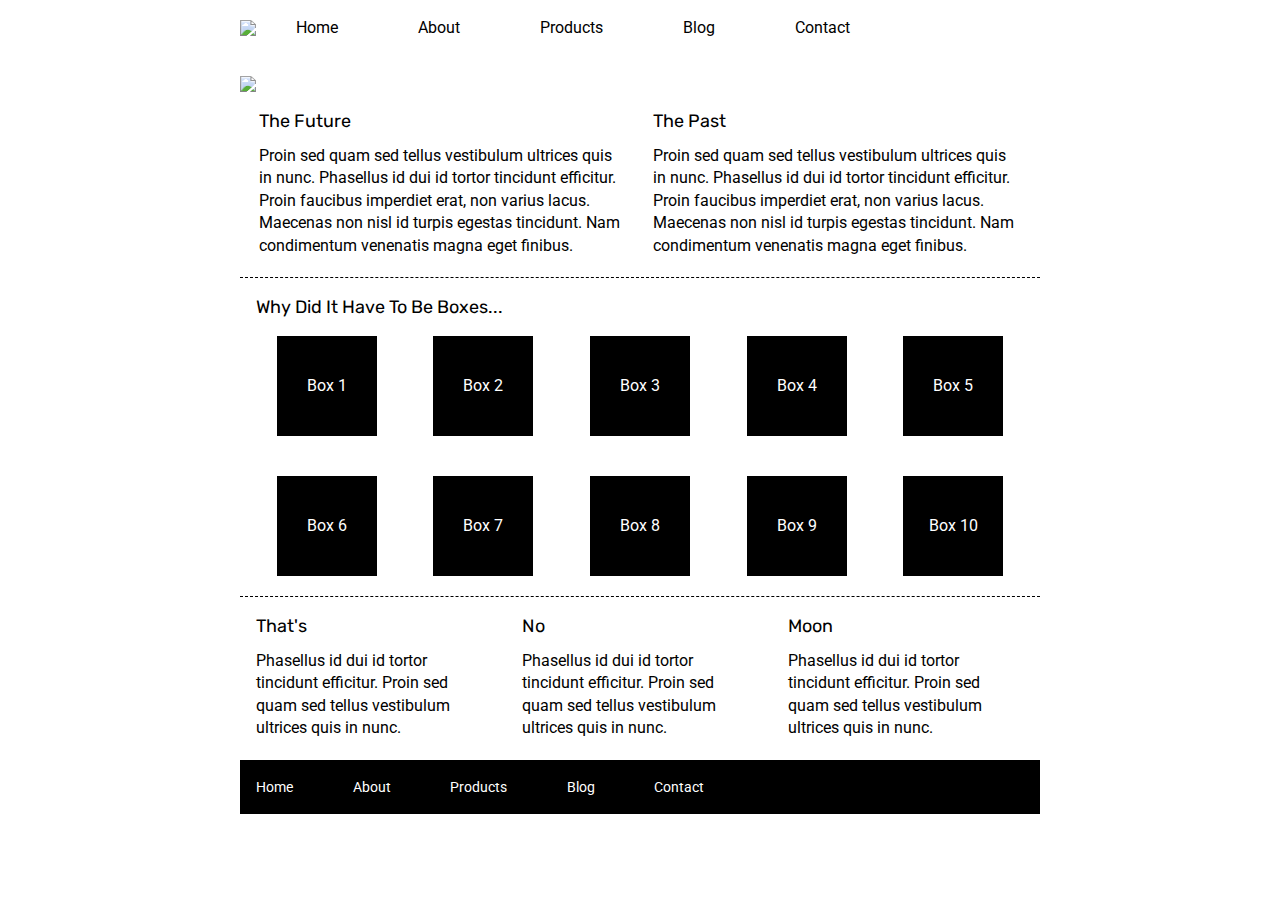
==== index.html @ e72b9fe1 "added nav bar and hero image" ====
<!doctype html>

<html lang="en">
<head>
  <meta charset="utf-8">

  <title>Sprint Challenge - Home</title>

  <link href="https://fonts.googleapis.com/css?family=Roboto|Rubik" rel="stylesheet">
  <link rel="stylesheet" href="css/index.css">

</head>

<body>
    <div class="container">
      <header>
        <div class="navbar">
          <img src="C:\Users\Kenichi Ruf\OneDrive\Lambda School\Sprint-Challenge--User-Interface\img\lambda-black.png"></img>
          <nav>
            <a href="">Home</a>
            <a href="">About</a>
            <a href="">Products</a>
            <a href="">Blog</a>
            <a href="">Contact</a>
          </nav>
        </div>
      </header>
        <section class="top-content">
            <img src="C:\Users\Kenichi Ruf\OneDrive\Lambda School\Sprint-Challenge--User-Interface\img\jumbo.jpg"></img>
            <div class="text-container">
                <h2>The Future</h2>
                <p>Proin sed quam sed tellus vestibulum ultrices quis in nunc. Phasellus id dui id tortor tincidunt efficitur. Proin faucibus imperdiet erat, non varius lacus. Maecenas non nisl id turpis egestas tincidunt. Nam condimentum venenatis magna eget finibus.</p>
            </div>
            <div class="text-container">
                <h2>The Past</h2>
                <p>Proin sed quam sed tellus vestibulum ultrices quis in nunc. Phasellus id dui id tortor tincidunt efficitur. Proin faucibus imperdiet erat, non varius lacus. Maecenas non nisl id turpis egestas tincidunt. Nam condimentum venenatis magna eget finibus.</p>
            </div>
        </section>

        <section class="middle-content">

            <h2>Why Did It Have To Be Boxes...</h2>

            <div class="boxes">
                <div class="box">Box 1</div>
                <div class="box">Box 2</div>
                <div class="box">Box 3</div>
                <div class="box">Box 4</div>
                <div class="box">Box 5</div>
                <div class="box">Box 6</div>
                <div class="box">Box 7</div>
                <div class="box">Box 8</div>
                <div class="box">Box 9</div>
                <div class="box">Box 10</div>
            </div>

        </section>

        <section class="bottom-content">

            <div class="text-container">
                <h2>That's</h2>
                <p>Phasellus id dui id tortor tincidunt efficitur. Proin sed quam sed tellus vestibulum ultrices quis in nunc.</p>
            </div>
            <div class="text-container">
                <h2>No</h2>
                <p>Phasellus id dui id tortor tincidunt efficitur. Proin sed quam sed tellus vestibulum ultrices quis in nunc.</p>
            </div>
            <div class="text-container">
                <h2>Moon</h2>
                <p>Phasellus id dui id tortor tincidunt efficitur. Proin sed quam sed tellus vestibulum ultrices quis in nunc.</p>
            </div>

        </section>

        <footer>
            <nav>
                <a href="#">Home</a>
                <a href="#">About</a>
                <a href="#">Products</a>
                <a href="#">Blog</a>
                <a href="#">Contact</a>
            </nav>
        </footer>
    </div><!-- container -->
</body>
</html>
---- css/index.css ----
/* http://meyerweb.com/eric/tools/css/reset/
   v2.0 | 20110126
   License: none (public domain)
*/

html, body, div, span, applet, object, iframe,
h1, h2, h3, h4, h5, h6, p, blockquote, pre,
a, abbr, acronym, address, big, cite, code,
del, dfn, em, img, ins, kbd, q, s, samp,
small, strike, strong, sub, sup, tt, var,
b, u, i, center,
dl, dt, dd, ol, ul, li,
fieldset, form, label, legend,
table, caption, tbody, tfoot, thead, tr, th, td,
article, aside, canvas, details, embed,
figure, figcaption, footer, header, hgroup,
menu, nav, output, ruby, section, summary,
time, mark, audio, video {
	margin: 0;
	padding: 0;
	border: 0;
	font-size: 100%;
	font: inherit;
	vertical-align: baseline;
}
/* HTML5 display-role reset for older browsers */
article, aside, details, figcaption, figure,
footer, header, hgroup, menu, nav, section {
	display: block;
}
body {
	line-height: 1;
}
ol, ul {
	list-style: none;
}
blockquote, q {
	quotes: none;
}
blockquote:before, blockquote:after,
q:before, q:after {
	content: '';
	content: none;
}
table {
	border-collapse: collapse;
	border-spacing: 0;
}

* {
    box-sizing: border-box;
}

html, body {
    height: 100%;
    font-family: 'Roboto', sans-serif;
}

h1, h2, h3, h4, h5 {
    font-size: 18px;
    margin-bottom: 15px;
    font-family: 'Rubik', sans-serif;
}

p {
    line-height: 1.4;
}

.container {
    width: 800px;
    margin: 0 auto;
}

header {
		width: 100%;
		padding-top: 20px;
		padding-bottom: 20px;
}

.navbar {
			display: flex;
}

header nav {
		display: flex;
		align-items: center;
}

header nav a {
	margin-left: 40px;
	margin-right: 40px;
	color: black;
	text-decoration: none;
}

.top-content {
    display: flex;
    flex-wrap: wrap;
    justify-content: space-evenly;
    margin-bottom: 20px;
    border-bottom: 1px dashed black;
}

.top-content img {
	width: 100%;
	margin-top: 20px;
	margin-bottom: 20px;
}
.top-content .text-container {
    width: 48%;
    padding: 0 1%;
    padding-bottom: 20px;
}

.middle-content {
    margin-bottom: 20px;
    border-bottom: 1px dashed black;
}

.middle-content h2 {
    padding: 0 2%;
    margin-bottom: 0;
}

.middle-content .boxes {
    display: flex;
    flex-wrap: wrap;
    justify-content: space-evenly;
}

.middle-content .boxes .box {
    width: 12.5%;
    height: 100px;
    background: black;
    margin: 20px 2.5%;
    color: white;
    display: flex;
    align-items: center;
    justify-content: center;
}

.bottom-content {
    display: flex;
    margin: 0 2% 20px;
    justify-content: space-around;
}

.bottom-content .text-container {
    padding-right: 4%;
}

.bottom-content .text-container:last-child {
    padding-right: 0;
}

footer {
    width: 100%;
    background: black;
}

footer nav {
    width: 60%;
    display: flex;
    justify-content: space-between;
    align-items: center;
    padding: 20px 2%;
    font-size: 14px;
}

footer nav a {
    color: white;
    text-decoration: none;
}
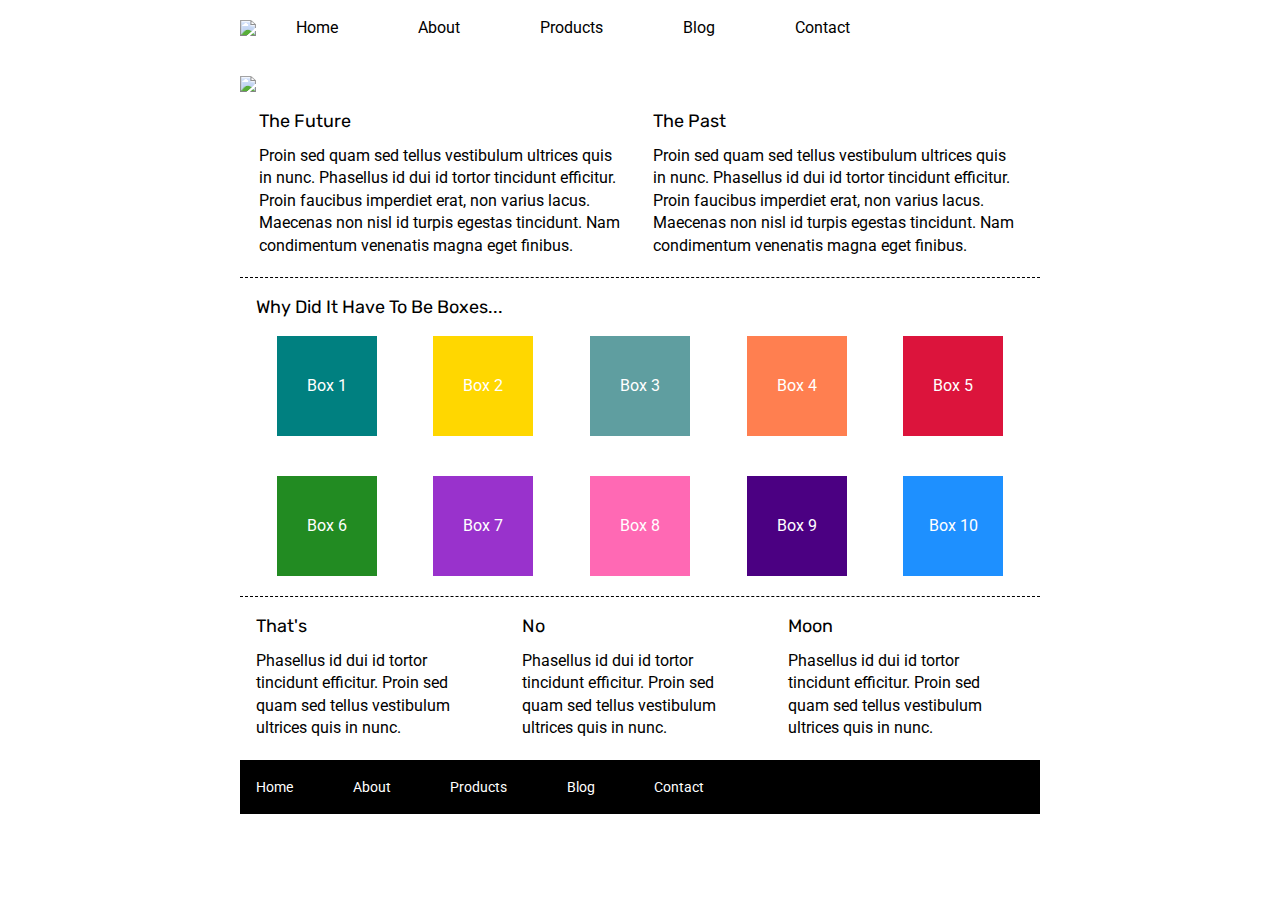
==== commit 3ae5ea25: "created about.css, added header to about page, styling boxes" ====
--- a/index.html
+++ b/index.html
@@ -15,10 +15,10 @@
     <div class="container">
       <header>
         <div class="navbar">
-          <img src="C:\Users\Kenichi Ruf\OneDrive\Lambda School\Sprint-Challenge--User-Interface\img\lambda-black.png"></img>
+          <img src="C:\Users\Kenichi Ruf\OneDrive\Lambda School\Sprint-Challenge--User-Interface\img\lambda-black.png">
           <nav>
             <a href="">Home</a>
-            <a href="">About</a>
+            <a href="about.html">About</a>
             <a href="">Products</a>
             <a href="">Blog</a>
             <a href="">Contact</a>
@@ -26,7 +26,7 @@
         </div>
       </header>
         <section class="top-content">
-            <img src="C:\Users\Kenichi Ruf\OneDrive\Lambda School\Sprint-Challenge--User-Interface\img\jumbo.jpg"></img>
+            <img src="C:\Users\Kenichi Ruf\OneDrive\Lambda School\Sprint-Challenge--User-Interface\img\jumbo.jpg">
             <div class="text-container">
                 <h2>The Future</h2>
                 <p>Proin sed quam sed tellus vestibulum ultrices quis in nunc. Phasellus id dui id tortor tincidunt efficitur. Proin faucibus imperdiet erat, non varius lacus. Maecenas non nisl id turpis egestas tincidunt. Nam condimentum venenatis magna eget finibus.</p>
@@ -42,16 +42,16 @@
             <h2>Why Did It Have To Be Boxes...</h2>
 
             <div class="boxes">
-                <div class="box">Box 1</div>
-                <div class="box">Box 2</div>
-                <div class="box">Box 3</div>
-                <div class="box">Box 4</div>
-                <div class="box">Box 5</div>
-                <div class="box">Box 6</div>
-                <div class="box">Box 7</div>
-                <div class="box">Box 8</div>
-                <div class="box">Box 9</div>
-                <div class="box">Box 10</div>
+                <div class="box" id="box-one">Box 1</div>
+                <div class="box" id="box-two">Box 2</div>
+                <div class="box" id="box-three">Box 3</div>
+                <div class="box" id="box-four">Box 4</div>
+                <div class="box" id="box-five">Box 5</div>
+                <div class="box" id="box-six">Box 6</div>
+                <div class="box" id="box-seven">Box 7</div>
+                <div class="box" id="box-eight">Box 8</div>
+                <div class="box" id="box-nine">Box 9</div>
+                <div class="box" id="box-ten">Box 10</div>
             </div>
 
         </section>
--- a/css/index.css
+++ b/css/index.css
@@ -139,6 +139,46 @@
     justify-content: center;
 }
 
+#box-one {
+	background-color: teal;
+}
+
+#box-two {
+	background-color: gold;
+}
+
+#box-three {
+	background-color: cadetblue;
+}
+
+#box-four {
+	background-color: coral;
+}
+
+#box-five {
+	background-color: crimson;
+}
+
+#box-six {
+	background-color: forestgreen;
+}
+
+#box-seven {
+	background-color: darkorchid;
+}
+
+#box-eight {
+	background-color: hotpink;
+}
+
+#box-nine {
+	background-color: indigo;
+}
+
+#box-ten {
+	background-color: dodgerblue;
+}
+
 .bottom-content {
     display: flex;
     margin: 0 2% 20px;
